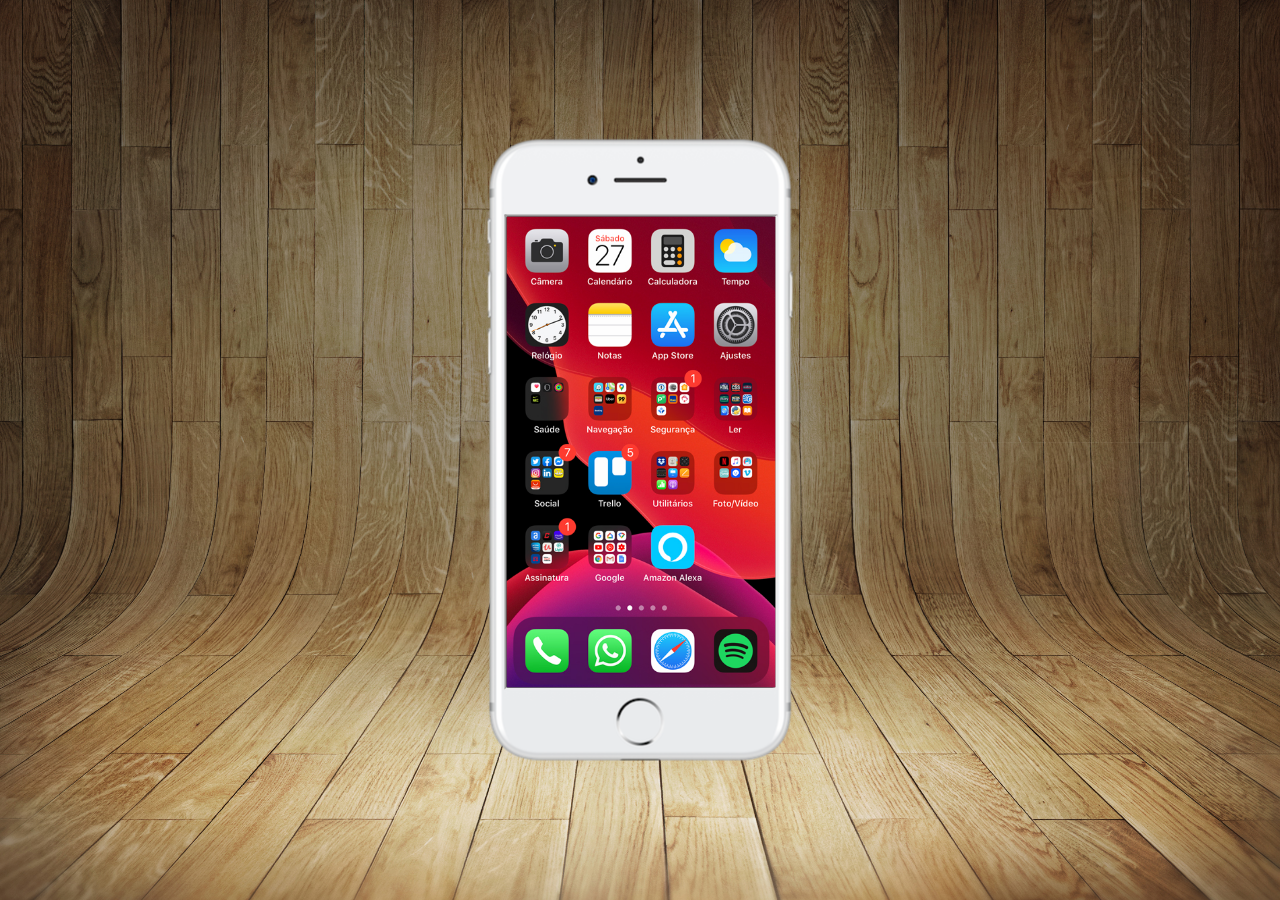
==== index.html @ d5def5fa "fundo iframe" ====
<!DOCTYPE html>
<html lang="pt-br">
<head>
    <meta charset="UTF-8">
    <meta name="viewport" content="width=device-width, initial-scale=1.0">
    <link rel="shortcut icon" href="favicon.ico" type="image/x-icon">
    <link rel="stylesheet" href="estilos/style.css" >
    <title>Projeto Redes Sociais</title>
</head>

<body>
    <main>
        <section class="telefone">
            <iframe src="home.html" name="tela" id="tela"></iframe>

        </section>

            <section class="redes-sociais">

            </section>
    </main>
</body>
</html>
---- estilos/style.css ----
@charset "UTF-8";

*{
    margin: 0px;
    padding: 0px;
    font-family: Arial, Helvetica, sans-serif;
}

html, body{
    height: 100vh;
    width: 100vw;
    background-color: black;
}

body{
    background: url(../imagens/fundo-madeira.jpg) no-repeat top center;
    background-size: cover;
    background-attachment: fixed;

}

main{
    position: relative;
    height: 100vh;
}

section.telefone{
    position: absolute;
    top: 50%;
    left: 50%;
    transform: translate(-50%, -50%);
    
    /*-- Tamanho das imagens-- 
        Para descobrir os tamanhos da imagem basta
        abrir no gimp e ver em propriedades de imagem*/
    height: 627px;
    width: 311px;
    background: url(../imagens/frame-iphone.png) no-repeat;
}

iframe#tela{
    position: relative;
    top: 78px;
    left: 20px;
    width: 269px;
    height: 471px;
}
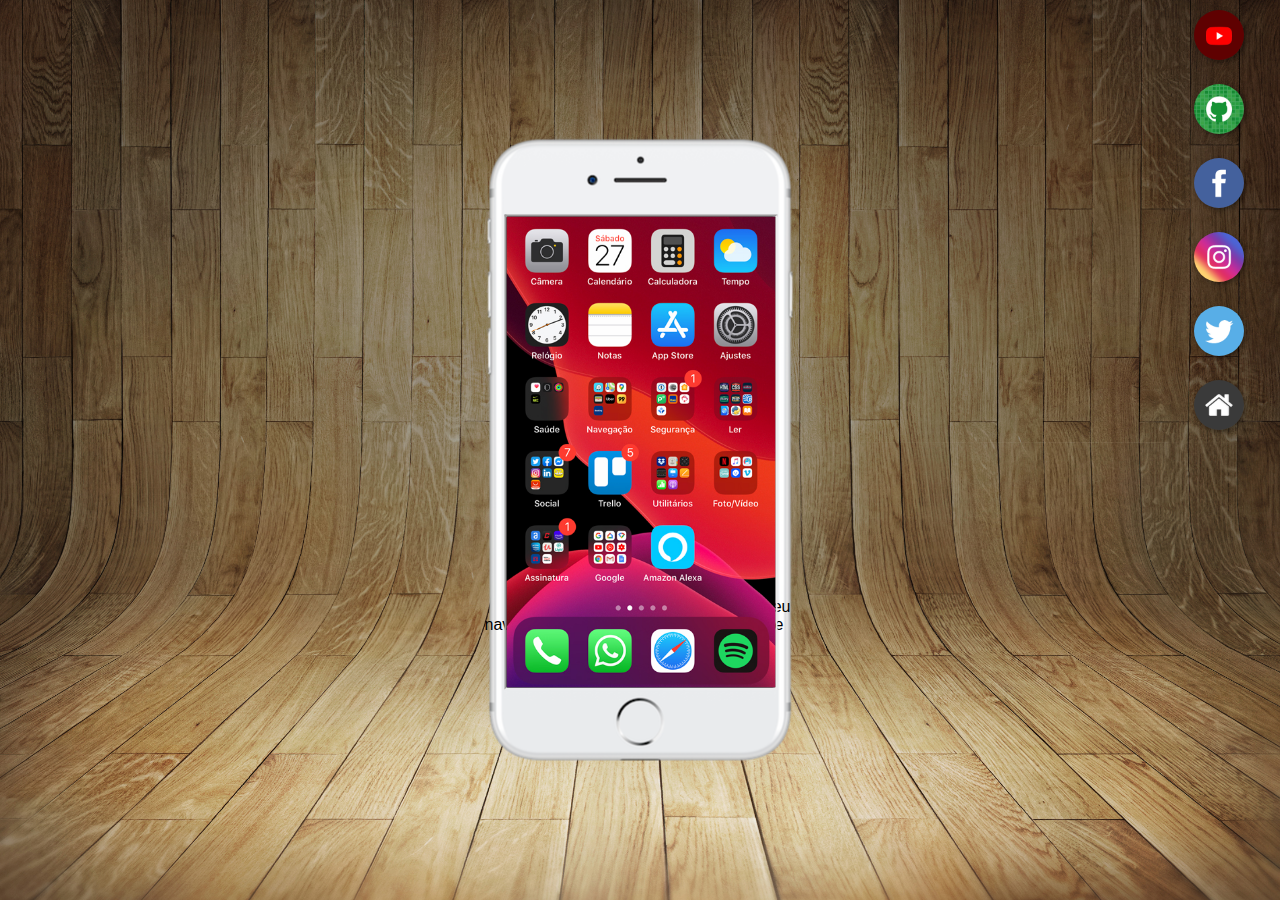
==== commit 15aeff4f: "botoes laterais" ====
--- a/index.html
+++ b/index.html
@@ -9,15 +9,23 @@
 </head>
 
 <body>
-    <main>
-        <section class="telefone">
+    <div class="main">
+        <div class="telefone">
             <iframe src="home.html" name="tela" id="tela"></iframe>
+            <!-- --Caso o iframe n seja compativel-- -->
+            Seu navegador não é compatível com o iframe
+        </div>
 
-        </section>
 
-            <section class="redes-sociais">
+            <div class="redes-sociais">
+                <a href="#" target="tela"><img src="imagens/logo-youtube.jpg" alt="youtube"></a><br>
+                <a href="#" target="tela"><img src="imagens/logo-github.jpg" alt="github"></a><br>
+                <a href="#" target="tela"><img src="imagens/logo-facebook.jpg" alt="facebook"></a><br>
+                <a href="#" target="tela"><img src="imagens/logo-instagram.jpg" alt="instagram"></a><br>
+                <a href="#" target="tela"><img src="imagens/logo-twitter.jpg" alt="twitter"></a><br>
+                <a href="#" target="tela"><img src="imagens/logo-home.jpg" alt="home"></a><br>
 
-            </section>
-    </main>
+            </div>
+    </div>
 </body>
 </html>--- a/estilos/style.css
+++ b/estilos/style.css
@@ -19,12 +19,12 @@
 
 }
 
-main{
+div.main{
     position: relative;
     height: 100vh;
 }
 
-section.telefone{
+div.telefone{
     position: absolute;
     top: 50%;
     left: 50%;
@@ -44,4 +44,30 @@
     left: 20px;
     width: 269px;
     height: 471px;
+}
+
+div.redes-sociais{
+    text-align: right;  
+    padding-right: 2vw;
+}
+
+div.redes-sociais img{
+    width: 50px;
+    margin: 10px;
+    border-radius: 50%;
+    box-shadow: 2px 2px 5px rgba(0, 0, 0, 0.39);
+    /*Para conseguir colocar a sombra logo abaixo precisa
+    definir primeiro esse atributo */
+    box-sizing: border-box;
+}
+
+/*Quando o mouse estiver em cima dos icones-menus*/
+div.redes-sociais img:hover{
+    border: 2px solid white;
+    /*Posicionando para destacar*/
+    transform: translate(-3px, -3px);
+    /*Como mexeu na posição, temos que refazer a sombra para
+    ficar correta*/
+    box-shadow: 5px 5px 10px rgba(0, 0, 0, 0.63);
+    transition: transform 0.2s, border 1s;
 }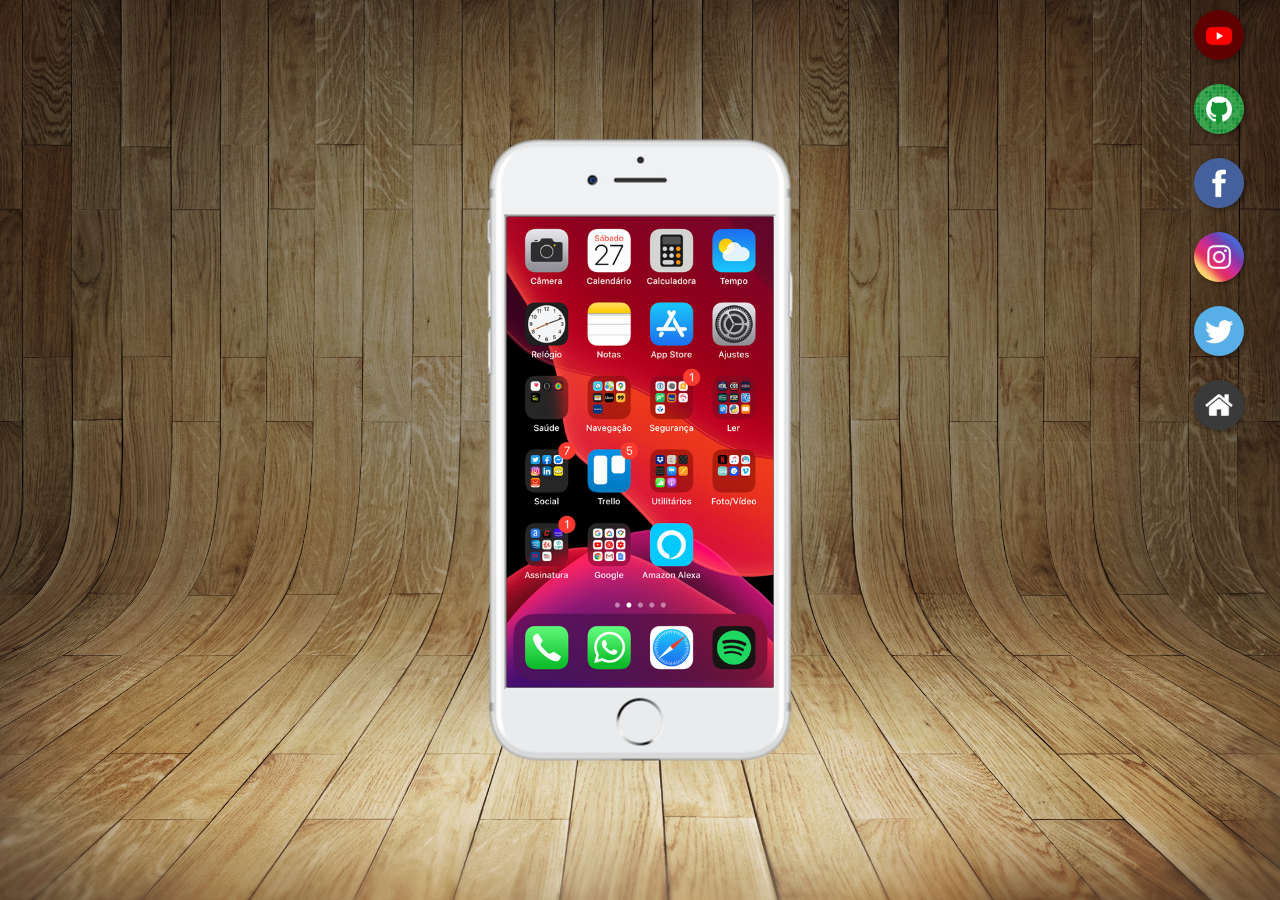
==== commit 5b729578: "Projeto Pronto" ====
--- a/index.html
+++ b/index.html
@@ -13,17 +13,16 @@
         <div class="telefone">
             <iframe src="home.html" name="tela" id="tela"></iframe>
             <!-- --Caso o iframe n seja compativel-- -->
-            Seu navegador não é compatível com o iframe
         </div>
 
 
             <div class="redes-sociais">
-                <a href="#" target="tela"><img src="imagens/logo-youtube.jpg" alt="youtube"></a><br>
-                <a href="#" target="tela"><img src="imagens/logo-github.jpg" alt="github"></a><br>
-                <a href="#" target="tela"><img src="imagens/logo-facebook.jpg" alt="facebook"></a><br>
-                <a href="#" target="tela"><img src="imagens/logo-instagram.jpg" alt="instagram"></a><br>
-                <a href="#" target="tela"><img src="imagens/logo-twitter.jpg" alt="twitter"></a><br>
-                <a href="#" target="tela"><img src="imagens/logo-home.jpg" alt="home"></a><br>
+                <a href="youtube.html" target="tela"><img src="imagens/logo-youtube.jpg" alt="youtube"></a><br>
+                <a href="github.html" target="tela"><img src="imagens/logo-github.jpg" alt="github"></a><br>
+                <a href="facebook.html" target="tela"><img src="imagens/logo-facebook.jpg" alt="facebook"></a><br>
+                <a href="instagram.html" target="tela"><img src="imagens/logo-instagram.jpg" alt="instagram"></a><br>
+                <a href="twitter.html" target="tela"><img src="imagens/logo-twitter.jpg" alt="twitter"></a><br>
+                <a href="home.html" target="tela"><img src="imagens/logo-home.jpg" alt="home"></a><br>
 
             </div>
     </div>
--- a/estilos/style.css
+++ b/estilos/style.css
@@ -42,7 +42,7 @@
     position: relative;
     top: 78px;
     left: 20px;
-    width: 269px;
+    width: 267px;
     height: 471px;
 }
 
@@ -69,5 +69,6 @@
     /*Como mexeu na posição, temos que refazer a sombra para
     ficar correta*/
     box-shadow: 5px 5px 10px rgba(0, 0, 0, 0.63);
+    /*Delay para animação feita acima*/
     transition: transform 0.2s, border 1s;
 }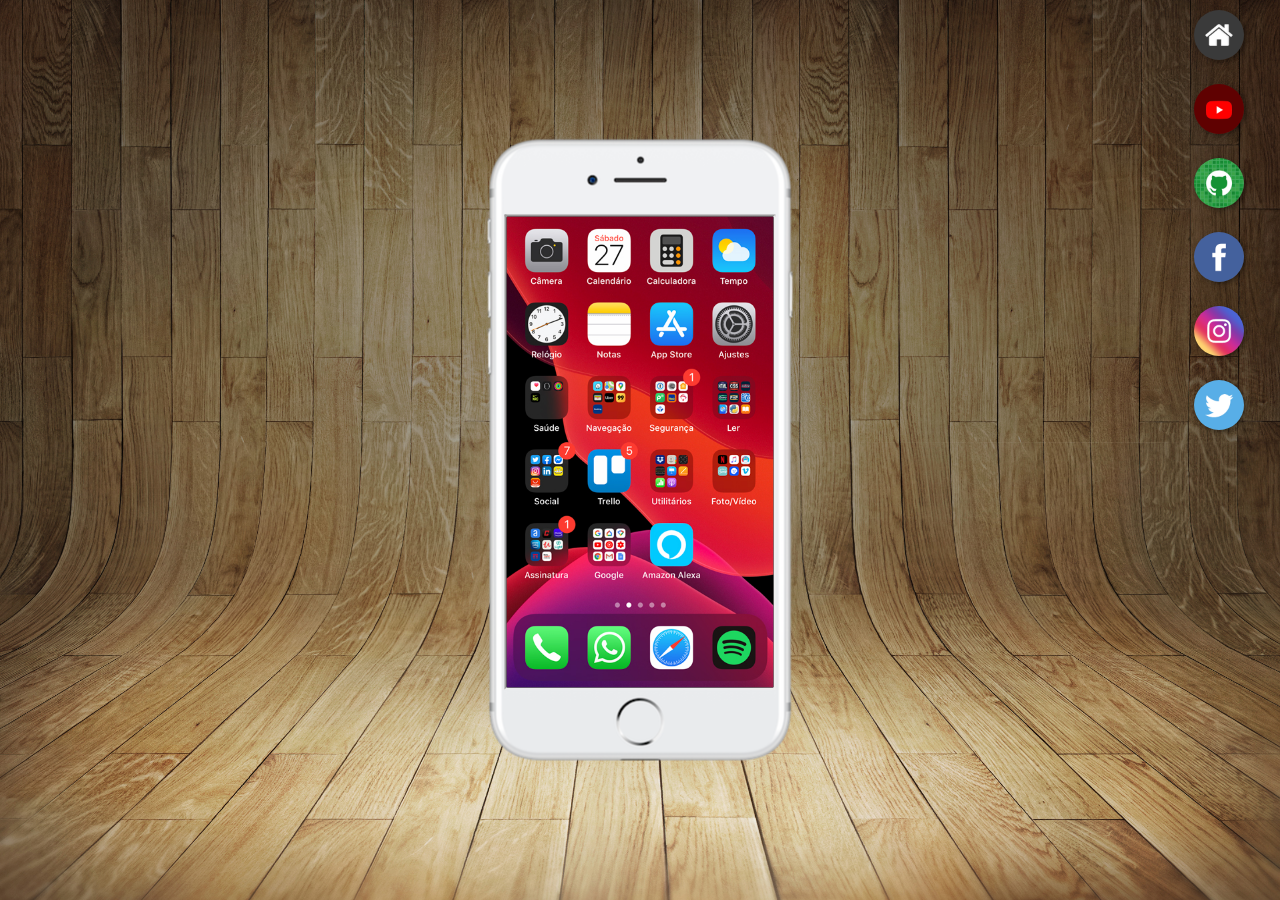
==== commit 06deccb7: "colocando obs" ====
--- a/index.html
+++ b/index.html
@@ -3,6 +3,9 @@
 <head>
     <meta charset="UTF-8">
     <meta name="viewport" content="width=device-width, initial-scale=1.0">
+    <!-- 
+        --COLOCANDO ICONE DA PÁGINA-- 
+    -->
     <link rel="shortcut icon" href="favicon.ico" type="image/x-icon">
     <link rel="stylesheet" href="estilos/style.css" >
     <title>Projeto Redes Sociais</title>
@@ -17,12 +20,13 @@
 
 
             <div class="redes-sociais">
+                <a href="home.html" target="tela"><img src="imagens/logo-home.jpg" alt="home"></a><br>
                 <a href="youtube.html" target="tela"><img src="imagens/logo-youtube.jpg" alt="youtube"></a><br>
                 <a href="github.html" target="tela"><img src="imagens/logo-github.jpg" alt="github"></a><br>
                 <a href="facebook.html" target="tela"><img src="imagens/logo-facebook.jpg" alt="facebook"></a><br>
                 <a href="instagram.html" target="tela"><img src="imagens/logo-instagram.jpg" alt="instagram"></a><br>
                 <a href="twitter.html" target="tela"><img src="imagens/logo-twitter.jpg" alt="twitter"></a><br>
-                <a href="home.html" target="tela"><img src="imagens/logo-home.jpg" alt="home"></a><br>
+               
 
             </div>
     </div>
--- a/estilos/style.css
+++ b/estilos/style.css
@@ -26,6 +26,8 @@
 
 div.telefone{
     position: absolute;
+    /*-- Centralizando imagem-- 
+        Usar os próximos 3 parametros para centralizar imagem ao meio*/
     top: 50%;
     left: 50%;
     transform: translate(-50%, -50%);
@@ -54,6 +56,7 @@
 div.redes-sociais img{
     width: 50px;
     margin: 10px;
+    /*Para deixar as imagens em circulos*/
     border-radius: 50%;
     box-shadow: 2px 2px 5px rgba(0, 0, 0, 0.39);
     /*Para conseguir colocar a sombra logo abaixo precisa
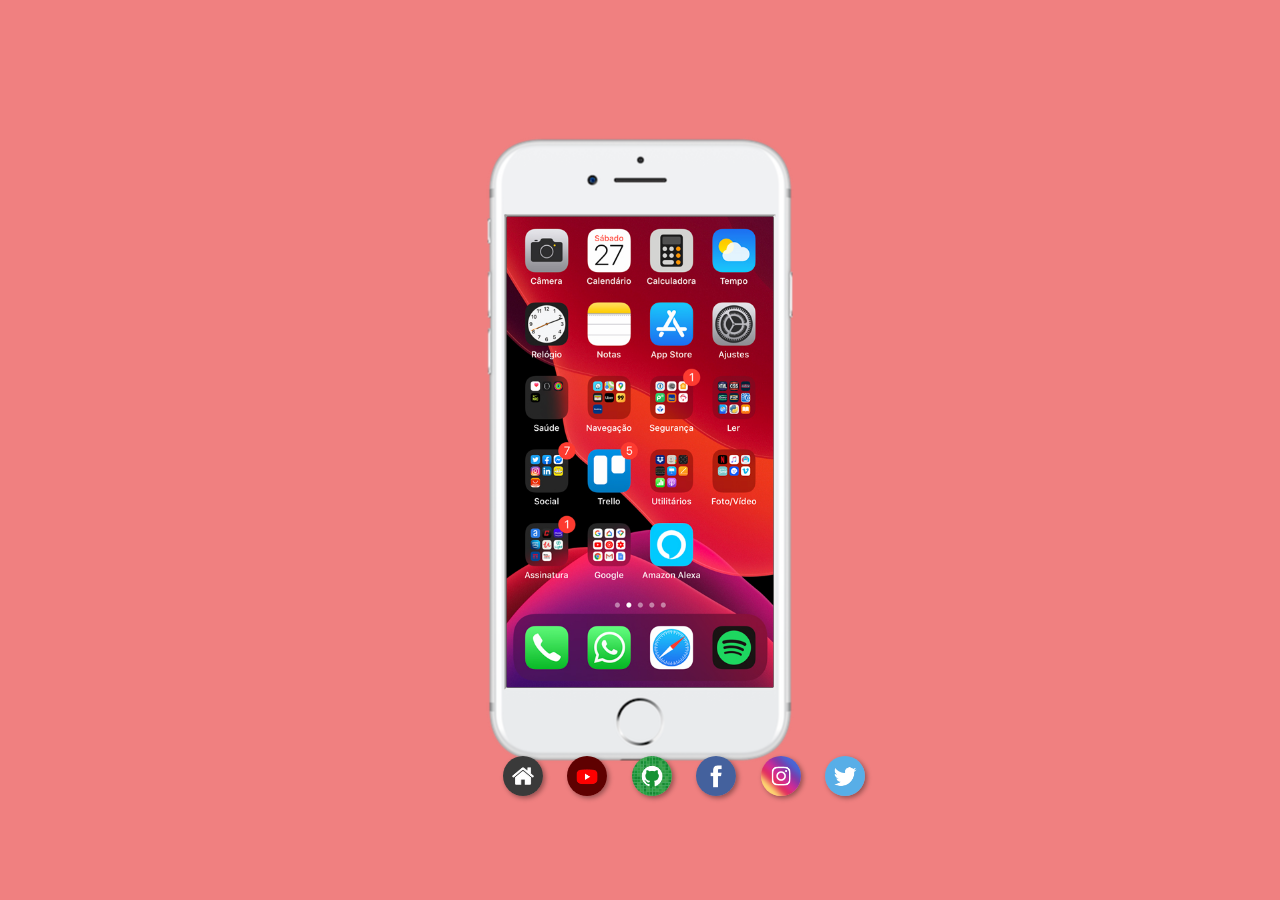
==== commit cffa8013: "Tentando colocar o menu centralizado" ====
--- a/index.html
+++ b/index.html
@@ -13,20 +13,39 @@
 
 <body>
     <div class="main">
+        <!--
+            -- Main --
+            O main vai ser o container, onde tera o posicionamento relative
+        -->
         <div class="telefone">
+            <!--
+                 -- Telefone --
+                 A div telefone vai ser a imagem do iPhone,
+                 onde abrirá o iframe
+            -->
             <iframe src="home.html" name="tela" id="tela"></iframe>
-            <!-- --Caso o iframe n seja compativel-- -->
+            <!--
+               -- Iframe --
+               O iframe tem que ter o nome e id para demandar onde
+               o link vai abrir
+            -->
         </div>
 
 
             <div class="redes-sociais">
-                <a href="home.html" target="tela"><img src="imagens/logo-home.jpg" alt="home"></a><br>
-                <a href="youtube.html" target="tela"><img src="imagens/logo-youtube.jpg" alt="youtube"></a><br>
-                <a href="github.html" target="tela"><img src="imagens/logo-github.jpg" alt="github"></a><br>
-                <a href="facebook.html" target="tela"><img src="imagens/logo-facebook.jpg" alt="facebook"></a><br>
-                <a href="instagram.html" target="tela"><img src="imagens/logo-instagram.jpg" alt="instagram"></a><br>
-                <a href="twitter.html" target="tela"><img src="imagens/logo-twitter.jpg" alt="twitter"></a><br>
+                <a href="home.html" target="tela"><img src="imagens/logo-home.jpg" alt="home"></a>
+                <a href="youtube.html" target="tela"><img src="imagens/logo-youtube.jpg" alt="youtube"></a>
+                <a href="github.html" target="tela"><img src="imagens/logo-github.jpg" alt="github"></a>
+                <a href="facebook.html" target="tela"><img src="imagens/logo-facebook.jpg" alt="facebook"></a>
+                <a href="instagram.html" target="tela"><img src="imagens/logo-instagram.jpg" alt="instagram"></a>
+                <a href="twitter.html" target="tela"><img src="imagens/logo-twitter.jpg" alt="twitter"></a>
                
+                <!--
+                   -- Links --
+                   Os links da página precisam ter o target
+                   que é onde os links vão ser abertos,
+                   nesse caso será dentro do iframe.
+                -->
 
             </div>
     </div>
--- a/estilos/style.css
+++ b/estilos/style.css
@@ -4,23 +4,30 @@
     margin: 0px;
     padding: 0px;
     font-family: Arial, Helvetica, sans-serif;
+    /*Tirando toda a margin e o padding da página*/
 }
 
 html, body{
     height: 100vh;
     width: 100vw;
     background-color: black;
+    /*Colocando o (tamanho máximo) no documento*/
 }
 
 body{
     background: url(../imagens/fundo-madeira.jpg) no-repeat top center;
     background-size: cover;
     background-attachment: fixed;
+    /*Imagem de fundo da página
+    - background-size: cover - Para cobrir toda a tela
+    - background-attachment: fixed - Para que a imagem fique
+      fixa ao fundo*/
 
 }
 
 div.main{
     position: relative;
+    background-color: lightcoral;
     height: 100vh;
 }
 
@@ -41,6 +48,13 @@
 }
 
 iframe#tela{
+    /* 
+    --POSICIONAMENTO TELA
+    O posicionamento foi feito com relative para poder colocar 
+    o top e o left
+    Mas com os testes feitos, também pode ser feito com margin
+    left e margin top--
+    */
     position: relative;
     top: 78px;
     left: 20px;
@@ -49,12 +63,14 @@
 }
 
 div.redes-sociais{
-    text-align: right;  
-    padding-right: 2vw;
+    position: absolute;
+    padding-left: 38.5vw;
+    bottom: 10vh;
+    display: block;
 }
 
 div.redes-sociais img{
-    width: 50px;
+    width: 40px;
     margin: 10px;
     /*Para deixar as imagens em circulos*/
     border-radius: 50%;
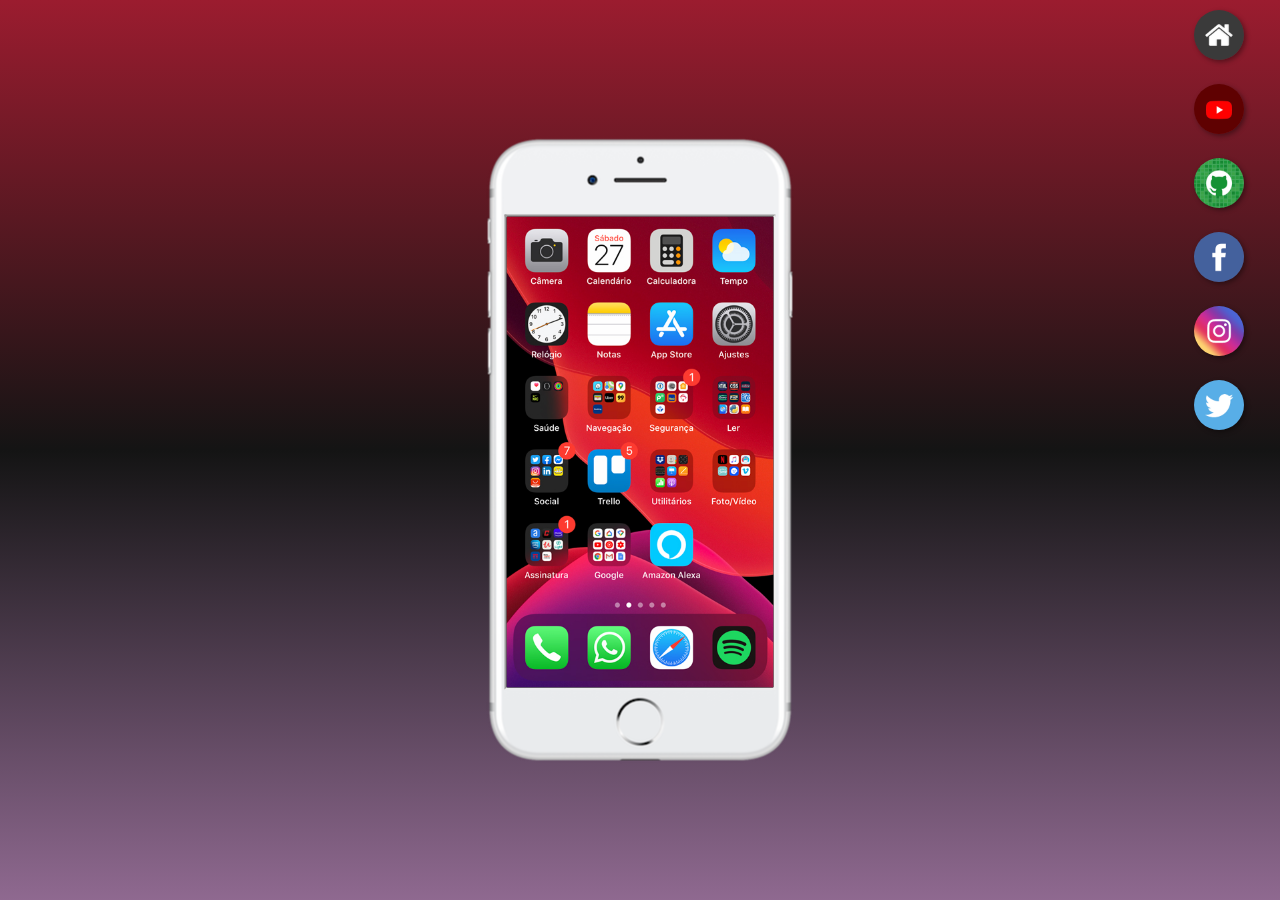
==== commit a906afd0: "att projeto" ====
--- a/index.html
+++ b/index.html
@@ -33,12 +33,12 @@
 
 
             <div class="redes-sociais">
-                <a href="home.html" target="tela"><img src="imagens/logo-home.jpg" alt="home"></a>
-                <a href="youtube.html" target="tela"><img src="imagens/logo-youtube.jpg" alt="youtube"></a>
-                <a href="github.html" target="tela"><img src="imagens/logo-github.jpg" alt="github"></a>
-                <a href="facebook.html" target="tela"><img src="imagens/logo-facebook.jpg" alt="facebook"></a>
-                <a href="instagram.html" target="tela"><img src="imagens/logo-instagram.jpg" alt="instagram"></a>
-                <a href="twitter.html" target="tela"><img src="imagens/logo-twitter.jpg" alt="twitter"></a>
+                <a href="home.html" target="tela"><img src="imagens/logo-home.jpg" alt="home"></a><br>
+                <a href="youtube.html" target="tela"><img src="imagens/logo-youtube.jpg" alt="youtube"></a><br>
+                <a href="github.html" target="tela"><img src="imagens/logo-github.jpg" alt="github"></a><br>
+                <a href="facebook.html" target="tela"><img src="imagens/logo-facebook.jpg" alt="facebook"></a><br>
+                <a href="instagram.html" target="tela"><img src="imagens/logo-instagram.jpg" alt="instagram"></a><br>
+                <a href="twitter.html" target="tela"><img src="imagens/logo-twitter.jpg" alt="twitter"></a><br>
                
                 <!--
                    -- Links --
--- a/estilos/style.css
+++ b/estilos/style.css
@@ -27,7 +27,7 @@
 
 div.main{
     position: relative;
-    background-color: lightcoral;
+    background-image: linear-gradient(to bottom, #9B1C2F, #141414, #8F6990);
     height: 100vh;
 }
 
@@ -63,14 +63,15 @@
 }
 
 div.redes-sociais{
-    position: absolute;
-    padding-left: 38.5vw;
-    bottom: 10vh;
-    display: block;
+    text-align: right;
+    padding-right: 2vw;
+
+    
+    
 }
 
 div.redes-sociais img{
-    width: 40px;
+    width: 50px;
     margin: 10px;
     /*Para deixar as imagens em circulos*/
     border-radius: 50%;
